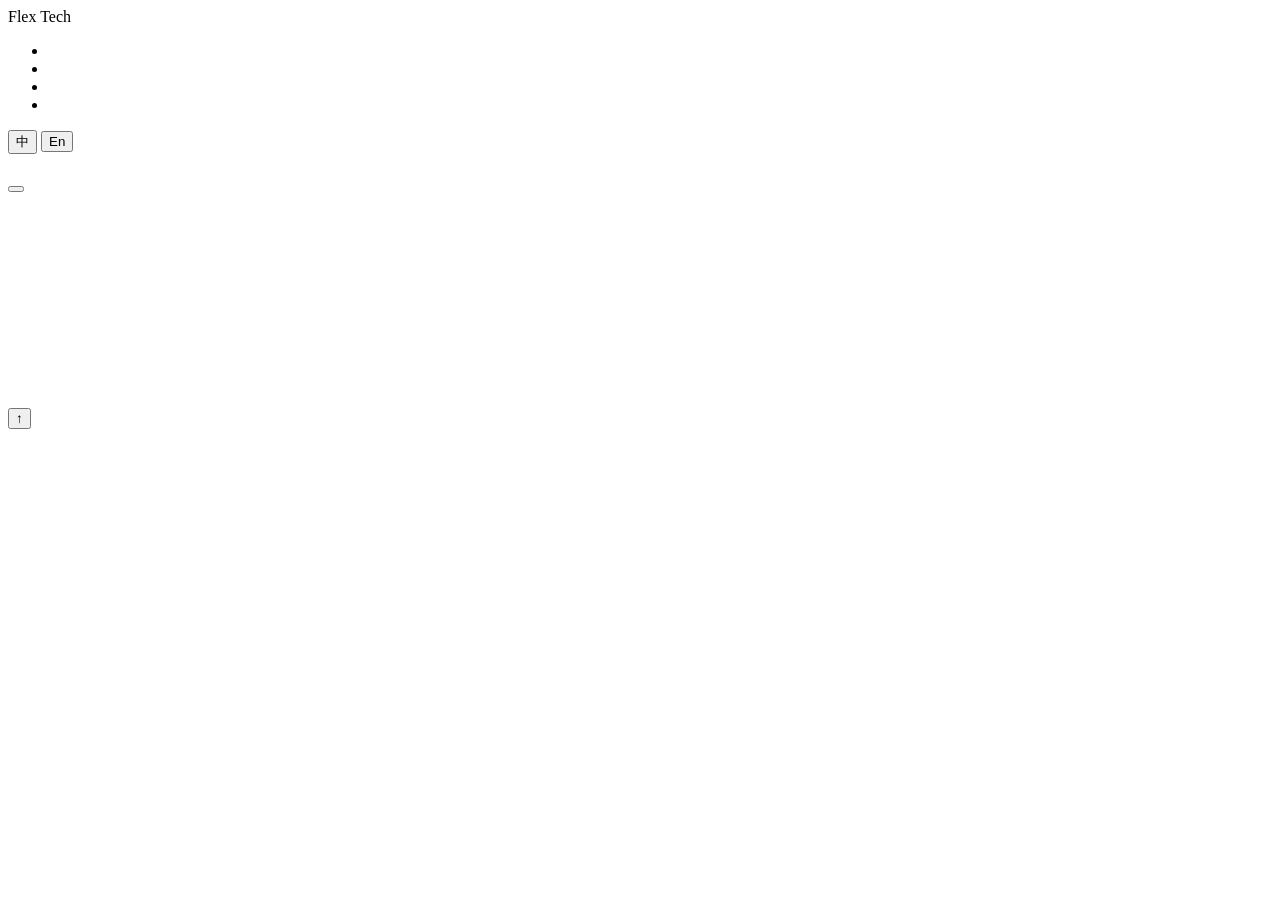
==== index.html @ 69c0adde "Add files via upload" ====
<!DOCTYPE html>
<html lang="zh">
<head>
<meta charset="UTF-8">
<meta name="viewport" content="width=device-width,initial-scale=1.0">
<title data-i18n="page.home">首页 - Flex Tech</title>
<link rel="stylesheet" href="css/style.css">
</head>
<body>

<div class="navbar">
  <div class="logo">Flex Tech</div>
  <ul class="nav-menu">
    <li class="active"><a href="index.html" data-i18n="nav.home"></a></li>
    <li><a href="product.html" data-i18n="nav.product"></a></li>
    <li><a href="about.html" data-i18n="nav.about"></a></li>
    <li><a href="contact.html" data-i18n="nav.contact"></a></li>
  </ul>
  <div class="lang-switch">
    <button class="lang-btn" id="btn-zh">中</button>
    <button class="lang-btn" id="btn-en">En</button>
  </div>
</div>

<div class="container">
  <div class="hero page-fade">
    <div class="hero-text">
      <h1 data-i18n="heroTitle"></h1>
      <p data-i18n="heroText"></p>
      <button class="hero-btn" data-i18n="heroBtn"></button>
    </div>
    <div class="hero-img"></div>
  </div>

  <h2 class="section-title page-fade" data-i18n="service"></h2>
  <p class="sub-title page-fade" data-i18n="serviceSub"></p>
  <div class="card-group page-fade">
    <div class="card">
      <h3 data-i18n="card1Title"></h3>
      <p data-i18n="card1Desc"></p>
    </div>
    <div class="card">
      <h3 data-i18n="card2Title"></h3>
      <p data-i18n="card2Desc"></p>
    </div>
    <div class="card">
      <h3 data-i18n="card3Title"></h3>
      <p data-i18n="card3Desc"></p>
    </div>
    <div class="card">
      <h3 data-i18n="card4Title"></h3>
      <p data-i18n="card4Desc"></p>
    </div>
  </div>

  <h2 class="section-title page-fade" style="margin-top:80px" data-i18n="tech"></h2>
  <div class="two-col page-fade">
    <div class="box">
      <h3 data-i18n="tech1"></h3>
      <br>
      <p data-i18n="tech1Desc"></p>
    </div>
    <div class="box">
      <h3 data-i18n="tech2"></h3>
      <br>
      <p data-i18n="tech2Desc"></p>
    </div>
  </div>

  <h2 class="section-title page-fade" style="margin-top:80px" data-i18n="slider"></h2>
  <div class="slider page-fade">
    <div class="slide-item active" style="background:#3b82f6" data-i18n="slide1"></div>
    <div class="slide-item" style="background:#8b5cf6" data-i18n="slide2"></div>
    <div class="slide-item" style="background:#ef4444" data-i18n="slide3"></div>
  </div>
</div>

<footer data-i18n="footer"></footer>
<button class="back-top">↑</button>
<script src="js/script.js"></script>
</body>
</html>
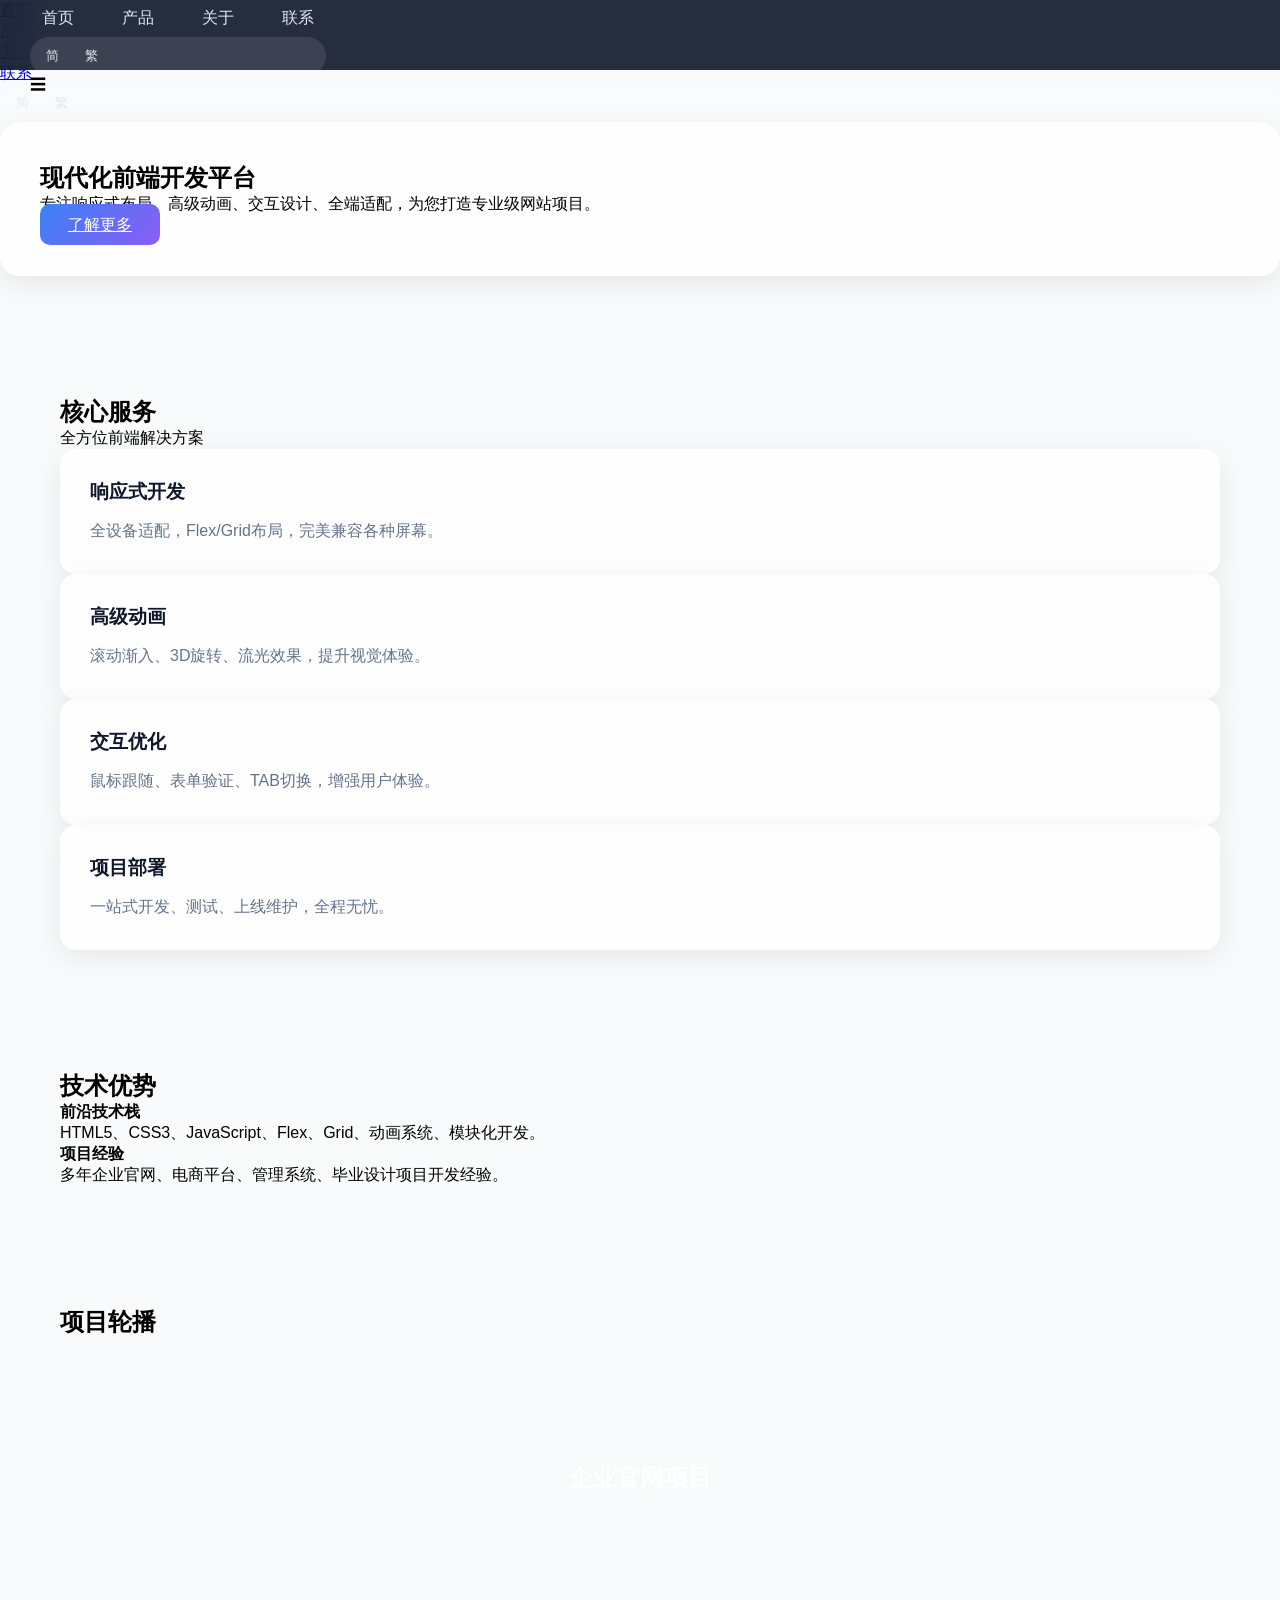
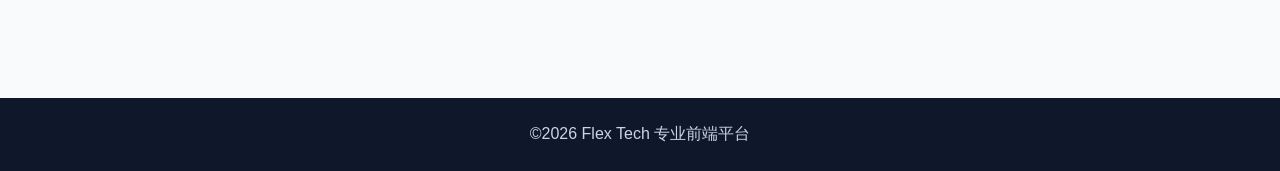
==== commit 587813ad: "Add files via upload" ====
--- a/index.html
+++ b/index.html
@@ -1,82 +1,123 @@
 <!DOCTYPE html>
-<html lang="zh">
+<html lang="zh-CN">
 <head>
-<meta charset="UTF-8">
-<meta name="viewport" content="width=device-width,initial-scale=1.0">
-<title data-i18n="page.home">首页 - Flex Tech</title>
-<link rel="stylesheet" href="css/style.css">
+  <meta charset="UTF-8">
+  <meta name="viewport" content="width=device-width, initial-scale=1.0">
+  <title>Flex Tech - 现代化前端开发平台</title>
+  <link rel="stylesheet" href="css/style.css">
 </head>
 <body>
 
+<!-- 导航栏 -->
 <div class="navbar">
-  <div class="logo">Flex Tech</div>
-  <ul class="nav-menu">
-    <li class="active"><a href="index.html" data-i18n="nav.home"></a></li>
-    <li><a href="product.html" data-i18n="nav.product"></a></li>
-    <li><a href="about.html" data-i18n="nav.about"></a></li>
-    <li><a href="contact.html" data-i18n="nav.contact"></a></li>
-  </ul>
-  <div class="lang-switch">
-    <button class="lang-btn" id="btn-zh">中</button>
-    <button class="lang-btn" id="btn-en">En</button>
+  <div class="nav-container">
+    <div class="logo">Flex Tech</div>
+    <ul class="nav-menu">
+      <li><a href="index.html" data-i18n="nav.home">首页</a></li>
+      <li><a href="product.html" data-i18n="nav.product">产品</a></li>
+      <li><a href="about.html" data-i18n="nav.about">关于</a></li>
+      <li><a href="contact.html" data-i18n="nav.contact">联系</a></li>
+    </ul>
+    <div class="lang-switch">
+      <button class="lang-btn" id="btn-zh">简</button>
+      <button class="lang-btn" id="btn-zh-tw">繁</button>
+    </div>
+    <div class="menu-toggle" id="menuToggle">☰</div>
   </div>
 </div>
 
-<div class="container">
-  <div class="hero page-fade">
-    <div class="hero-text">
-      <h1 data-i18n="heroTitle"></h1>
-      <p data-i18n="heroText"></p>
-      <button class="hero-btn" data-i18n="heroBtn"></button>
-    </div>
-    <div class="hero-img"></div>
-  </div>
-
-  <h2 class="section-title page-fade" data-i18n="service"></h2>
-  <p class="sub-title page-fade" data-i18n="serviceSub"></p>
-  <div class="card-group page-fade">
-    <div class="card">
-      <h3 data-i18n="card1Title"></h3>
-      <p data-i18n="card1Desc"></p>
-    </div>
-    <div class="card">
-      <h3 data-i18n="card2Title"></h3>
-      <p data-i18n="card2Desc"></p>
-    </div>
-    <div class="card">
-      <h3 data-i18n="card3Title"></h3>
-      <p data-i18n="card3Desc"></p>
-    </div>
-    <div class="card">
-      <h3 data-i18n="card4Title"></h3>
-      <p data-i18n="card4Desc"></p>
-    </div>
-  </div>
-
-  <h2 class="section-title page-fade" style="margin-top:80px" data-i18n="tech"></h2>
-  <div class="two-col page-fade">
-    <div class="box">
-      <h3 data-i18n="tech1"></h3>
-      <br>
-      <p data-i18n="tech1Desc"></p>
-    </div>
-    <div class="box">
-      <h3 data-i18n="tech2"></h3>
-      <br>
-      <p data-i18n="tech2Desc"></p>
-    </div>
-  </div>
-
-  <h2 class="section-title page-fade" style="margin-top:80px" data-i18n="slider"></h2>
-  <div class="slider page-fade">
-    <div class="slide-item active" style="background:#3b82f6" data-i18n="slide1"></div>
-    <div class="slide-item" style="background:#8b5cf6" data-i18n="slide2"></div>
-    <div class="slide-item" style="background:#ef4444" data-i18n="slide3"></div>
+<!-- 移动端菜单 -->
+<div class="mobile-menu" id="mobileMenu">
+  <ul>
+    <li><a href="index.html" data-i18n="nav.home">首页</a></li>
+    <li><a href="product.html" data-i18n="nav.product">产品</a></li>
+    <li><a href="about.html" data-i18n="nav.about">关于</a></li>
+    <li><a href="contact.html" data-i18n="nav.contact">联系</a></li>
+  </ul>
+  <div class="lang-switch">
+    <button class="lang-btn" id="mobile-zh">简</button>
+    <button class="lang-btn" id="mobile-zh-tw">繁</button>
   </div>
 </div>
 
-<footer data-i18n="footer"></footer>
-<button class="back-top">↑</button>
+<!-- 英雄区 -->
+<section class="hero">
+  <div class="hero-content">
+    <h1 data-i18n="heroTitle">现代化前端开发平台</h1>
+    <p data-i18n="heroText">专注响应式布局、高级动画、交互设计、全端适配，为您打造专业级网站项目。</p>
+    <a href="product.html" class="hero-btn" data-i18n="heroBtn">了解更多</a>
+  </div>
+</section>
+
+<!-- 服务 -->
+<section class="service">
+  <div class="container">
+    <div class="section-head">
+      <h2 data-i18n="service">核心服务</h2>
+      <p data-i18n="serviceSub">全方位前端解决方案</p>
+    </div>
+    <div class="service-card-wrap">
+      <div class="card">
+        <h3 data-i18n="card1Title">响应式开发</h3>
+        <p data-i18n="card1Desc">全设备适配，Flex/Grid布局，完美兼容各种屏幕。</p>
+      </div>
+      <div class="card">
+        <h3 data-i18n="card2Title">高级动画</h3>
+        <p data-i18n="card2Desc">滚动渐入、3D旋转、流光效果，提升视觉体验。</p>
+      </div>
+      <div class="card">
+        <h3 data-i18n="card3Title">交互优化</h3>
+        <p data-i18n="card3Desc">鼠标跟随、表单验证、TAB切换，增强用户体验。</p>
+      </div>
+      <div class="card">
+        <h3 data-i18n="card4Title">项目部署</h3>
+        <p data-i18n="card4Desc">一站式开发、测试、上线维护，全程无忧。</p>
+      </div>
+    </div>
+  </div>
+</section>
+
+<!-- 技术 -->
+<section class="tech">
+  <div class="container">
+    <div class="section-head">
+      <h2 data-i18n="tech">技术优势</h2>
+    </div>
+    <div class="tech-content">
+      <div class="tech-item">
+        <h4 data-i18n="tech1">前沿技术栈</h4>
+        <p data-i18n="tech1Desc">HTML5、CSS3、JavaScript、Flex、Grid、动画系统、模块化开发。</p>
+      </div>
+      <div class="tech-item">
+        <h4 data-i18n="tech2">项目经验</h4>
+        <p data-i18n="tech2Desc">多年企业官网、电商平台、管理系统、毕业设计项目开发经验。</p>
+      </div>
+    </div>
+  </div>
+</section>
+
+<!-- 轮播 -->
+<section class="slider-section">
+  <div class="container">
+    <div class="section-head">
+      <h2 data-i18n="slider">项目轮播</h2>
+    </div>
+    <div class="slider">
+      <div class="slide-item active" data-i18n="slide1">企业官网项目</div>
+      <div class="slide-item" data-i18n="slide2">电商平台项目</div>
+      <div class="slide-item" data-i18n="slide3">毕业设计项目</div>
+    </div>
+  </div>
+</section>
+
+<!-- 底部 -->
+<footer>
+  <p data-i18n="footer">©2026 Flex Tech 专业前端平台</p>
+</footer>
+
+<!-- 返回顶部 -->
+<div class="back-top">↑</div>
+
 <script src="js/script.js"></script>
 </body>
 </html>
--- a/css/style.css
+++ b/css/style.css
@@ -0,0 +1,361 @@
+* {
+  margin: 0;
+  padding: 0;
+  box-sizing: border-box;
+  scroll-behavior: smooth;
+}
+
+:root {
+  --primary: #0f172a;
+  --accent: #3b82f6;
+  --accent-gradient: linear-gradient(135deg, #3b82f6, #8b5cf6);
+  --light: #f8fafc;
+  --white: #fff;
+  --card: rgba(255,255,255,0.9);
+  --shadow: 0 8px 30px rgba(0,0,0,0.08);
+  --shadow-hover: 0 12px 40px rgba(0,0,0,0.15);
+  --transition: all 0.4s cubic-bezier(0.25,1,0.5,1);
+}
+
+body {
+  font-family: "Microsoft Yahei", sans-serif;
+  background: var(--light);
+  overflow-x: hidden;
+}
+
+.page-fade {
+  opacity: 1;
+  animation: fadeInUp 0.8s ease forwards;
+}
+
+@keyframes fadeInUp {
+  from { opacity: 0; transform: translateY(40px); }
+  to { opacity: 1; transform: translateY(0); }
+}
+
+/* 导航 */
+.navbar {
+  position: fixed;
+  top: 0;
+  width: 100%;
+  height: 70px;
+  background: rgba(15,23,42,0.9);
+  backdrop-filter: blur(12px);
+  display: flex;
+  justify-content: space-between;
+  align-items: center;
+  padding: 0 30px;
+  z-index: 999;
+  transition: 0.4s;
+}
+.navbar.shrink { height: 60px; }
+.logo {
+  font-size: 22px;
+  font-weight: bold;
+  color: #fff;
+  background: var(--accent-gradient);
+  -webkit-background-clip: text;
+  background-clip: text;
+}
+.nav-menu {
+  display: flex;
+  list-style: none;
+  gap: 24px;
+}
+.nav-menu li {
+  color: #e2e8f0;
+  padding: 8px 12px;
+  border-radius: 8px;
+  cursor: pointer;
+  transition: 0.3s;
+}
+.nav-menu li.active { background: var(--accent); color: #fff; }
+.nav-menu a { color: inherit; text-decoration: none; }
+.lang-switch {
+  display: flex;
+  gap: 6px;
+  background: rgba(255,255,255,0.1);
+  padding: 6px;
+  border-radius: 30px;
+}
+.lang-btn {
+  border: none;
+  background: transparent;
+  color: #e2e8f0;
+  padding: 4px 10px;
+  border-radius: 20px;
+  cursor: pointer;
+}
+.lang-btn.active { background: var(--accent); color: #fff; }
+
+/* 容器 */
+.container {
+  max-width: 1200px;
+  margin: 120px auto 60px;
+  padding: 0 20px;
+}
+
+/* 标题 */
+.section-title {
+  text-align: center;
+  font-size: 32px;
+  color: var(--primary);
+  margin-bottom: 12px;
+  position: relative;
+}
+.section-title::after {
+  content: '';
+  width: 60px;
+  height: 4px;
+  background: var(--accent-gradient);
+  position: absolute;
+  bottom: -10px;
+  left: 50%;
+  transform: translateX(-50%);
+  border-radius: 2px;
+}
+.sub-title {
+  text-align: center;
+  color: #64748b;
+  margin-bottom: 50px;
+  font-size: 16px;
+}
+
+/* 首页hero */
+.hero {
+  display: flex;
+  align-items: center;
+  gap: 30px;
+  padding: 40px;
+  background: var(--card);
+  border-radius: 20px;
+  box-shadow: var(--shadow);
+  margin-bottom: 60px;
+}
+.hero-text { flex: 1; }
+.hero-text h1 { font-size: 36px; margin-bottom: 16px; color: var(--primary); }
+.hero-text p { font-size: 17px; color: #475569; line-height: 1.8; margin-bottom: 24px; }
+.hero-btn {
+  padding: 12px 28px;
+  background: var(--accent-gradient);
+  color: #fff;
+  border: none;
+  border-radius: 10px;
+  cursor: pointer;
+  transition: 0.3s;
+}
+.hero-btn:hover { transform: translateY(-3px); }
+.hero-img { flex: 1; height: 260px; background: linear-gradient(135deg,#dbeafe,#ddd6fe); border-radius: 16px; }
+
+/* 网格布局 */
+.card-group {
+  display: grid;
+  grid-template-columns: repeat(auto-fit, minmax(260px,1fr));
+  gap: 24px;
+  margin-top: 20px;
+}
+.card {
+  background: var(--card);
+  padding: 30px;
+  border-radius: 16px;
+  box-shadow: var(--shadow);
+  transition: var(--transition);
+  position: relative;
+  overflow: hidden;
+  cursor: pointer;
+}
+.card:hover { transform: translateY(-8px); box-shadow: var(--shadow-hover); }
+.card h3 { font-size: 19px; margin-bottom: 12px; color: var(--primary); }
+.card p { color: #64748b; line-height: 1.7; }
+
+/* 双列布局 */
+.two-col {
+  display: grid;
+  grid-template-columns: 1fr 1fr;
+  gap: 30px;
+  margin: 60px 0;
+}
+.box {
+  background: var(--card);
+  padding: 40px;
+  border-radius: 18px;
+  box-shadow: var(--shadow);
+}
+
+/* 轮播 */
+.slider {
+  position: relative;
+  border-radius: 16px;
+  overflow: hidden;
+  height: 280px;
+}
+.slide-item {
+  position: absolute;
+  inset: 0;
+  display: flex;
+  align-items: center;
+  justify-content: center;
+  color: #fff;
+  font-size: 24px;
+  font-weight: bold;
+  opacity: 0;
+  transition: 0.6s;
+}
+.slide-item.active { opacity: 1; }
+
+/* TAB切换 */
+.tab-nav {
+  display: flex;
+  gap: 12px;
+  margin-bottom: 20px;
+}
+.tab-btn {
+  padding: 10px 20px;
+  border: none;
+  background: #e2e8f0;
+  border-radius: 8px;
+  cursor: pointer;
+  transition: 0.3s;
+}
+.tab-btn.active { background: var(--accent); color: #fff; }
+.tab-panel {
+  display: none;
+  padding: 20px;
+  background: var(--card);
+  border-radius: 12px;
+}
+.tab-panel.active { display: block; }
+
+/* 时间轴 */
+.timeline {
+  position: relative;
+  padding-left: 30px;
+  margin: 40px 0;
+}
+.timeline::before {
+  content: '';
+  position: absolute;
+  left: 0;
+  top: 0;
+  height: 100%;
+  width: 3px;
+  background: var(--accent);
+  border-radius: 2px;
+}
+.timeline-item {
+  position: relative;
+  margin-bottom: 30px;
+  padding-left: 20px;
+}
+.timeline-item::before {
+  content: '';
+  position: absolute;
+  left: -34px;
+  top: 0;
+  width: 12px;
+  height: 12px;
+  border-radius: 50%;
+  background: var(--accent);
+}
+
+/* 统计数字 */
+.counter-group {
+  display: grid;
+  grid-template-columns: repeat(4,1fr);
+  gap: 20px;
+  margin: 40px 0;
+}
+.counter {
+  background: var(--card);
+  padding: 30px;
+  border-radius: 16px;
+  text-align: center;
+}
+.counter .num {
+  font-size: 32px;
+  font-weight: bold;
+  color: var(--accent);
+  margin-bottom: 8px;
+}
+
+/* 折叠面板 */
+.accordion-item {
+  margin-bottom: 12px;
+  border-radius: 10px;
+  overflow: hidden;
+}
+.accordion-header {
+  padding: 16px 20px;
+  background: var(--accent);
+  color: #fff;
+  cursor: pointer;
+  font-weight: 500;
+}
+.accordion-body {
+  padding: 0;
+  max-height: 0;
+  overflow: hidden;
+  transition: 0.4s;
+  background: var(--card);
+}
+.accordion-body.show {
+  padding: 20px;
+  max-height: 500px;
+}
+
+/* 表单 */
+.form-group { margin-bottom: 20px; }
+.form-group label { display: block; margin-bottom: 8px; color: var(--primary); }
+.form-group input, .form-group textarea {
+  width: 100%;
+  padding: 14px;
+  border: 1px solid #ddd;
+  border-radius: 10px;
+  font-size: 15px;
+}
+.submit-btn {
+  padding: 14px 32px;
+  background: var(--accent-gradient);
+  color: #fff;
+  border: none;
+  border-radius: 10px;
+  cursor: pointer;
+  transition: 0.3s;
+}
+
+/* 页脚 */
+footer {
+  background: var(--primary);
+  color: #cbd5e1;
+  text-align: center;
+  padding: 26px;
+  margin-top: 80px;
+}
+
+/* 返回顶部 */
+.back-top {
+  position: fixed;
+  bottom: 30px;
+  right: 30px;
+  width: 50px;
+  height: 50px;
+  background: var(--accent-gradient);
+  color: #fff;
+  border: none;
+  border-radius: 50%;
+  font-size: 20px;
+  display: grid;
+  place-items: center;
+  cursor: pointer;
+  opacity: 0;
+  visibility: hidden;
+  transition: 0.4s;
+  z-index: 99;
+}
+.back-top.show { opacity: 1; visibility: visible; }
+
+/* 响应式 */
+@media (max-width:768px) {
+  .hero, .two-col { flex-direction: column; grid-template-columns: 1fr; }
+  .counter-group { grid-template-columns: repeat(2,1fr); }
+}
